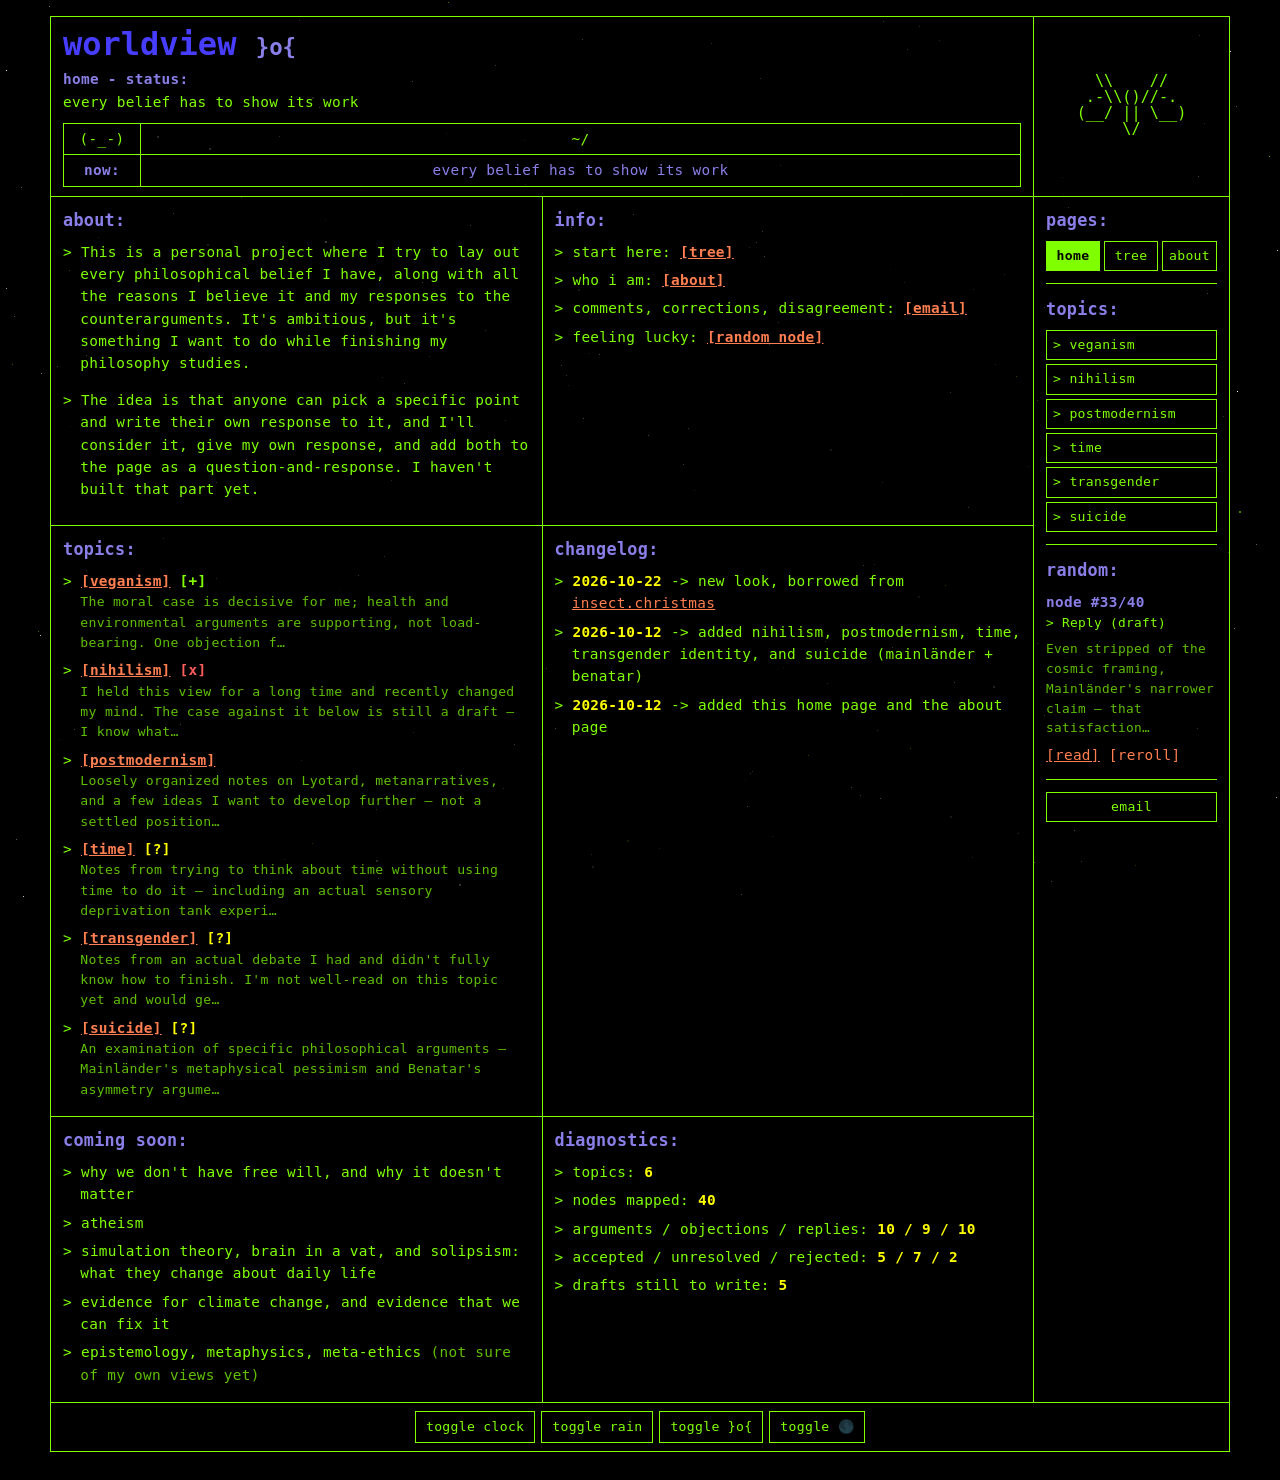
==== index.html @ 3810421f "First commit" ====
<!DOCTYPE html>
<html lang="en">
<head>
<meta charset="UTF-8">
<meta name="viewport" content="width=device-width, initial-scale=1.0">
<meta name="theme-color" content="#7fff00">
<title>worldview</title>
<link rel="stylesheet" href="style.css">
</head>
<body data-page="home">

  <canvas id="stars" aria-hidden="true"></canvas>
  <canvas id="rain" aria-hidden="true"></canvas>
  <a class="skip" href="#pageContent">skip to content</a>

  <div class="frame">
    <header class="cell head" id="topbar"></header>
    <aside class="cell mascot" id="mascot"></aside>

    <main class="main home-main" id="pageContent" tabindex="-1">
      <section class="cell prose">
        <h2 class="lbl">about:</h2>
        <p>This is a personal project where I try to lay out every philosophical belief I have, along with all the reasons I believe it and my responses to the counterarguments. It's ambitious, but it's something I want to do while finishing my philosophy studies.</p>
        <p>The idea is that anyone can pick a specific point and write their own response to it, and I'll consider it, give my own response, and add both to the page as a question-and-response. I haven't built that part yet.</p>
      </section>

      <section class="cell">
        <h2 class="lbl">info:</h2>
        <ul class="lines">
          <li>start here: <b><a href="tree.html">[tree]</a></b></li>
          <li>who i am: <b><a href="about.html">[about]</a></b></li>
          <li>comments, corrections, disagreement: <b><a href="mailto:JaronVC@proton.me">[email]</a></b></li>
          <li>feeling lucky: <b><a href="#" id="homeRandom">[random node]</a></b></li>
        </ul>
      </section>

      <section class="cell">
        <h2 class="lbl">topics:</h2>
        <ul class="lines" id="homeTopics"></ul>
      </section>

      <section class="cell">
        <h2 class="lbl">changelog:</h2>
        <ul class="lines">
          <li><b class="date">2026-10-22</b> -> new look, borrowed from <a href="https://insect.christmas/">insect.christmas</a></li>
          <li><b class="date">2026-10-12</b> -> added nihilism, postmodernism, time, transgender identity, and suicide (mainländer + benatar)</li>
          <li><b class="date">2026-10-12</b> -> added this home page and the about page</li>
        </ul>
      </section>

      <section class="cell">
        <h2 class="lbl">coming soon:</h2>
        <ul class="lines">
          <li>why we don't have free will, and why it doesn't matter</li>
          <li>atheism</li>
          <li>simulation theory, brain in a vat, and solipsism: what they change about daily life</li>
          <li>evidence for climate change, and evidence that we can fix it</li>
          <li>epistemology, metaphysics, meta-ethics <span class="dim">(not sure of my own views yet)</span></li>
        </ul>
      </section>

      <section class="cell">
        <h2 class="lbl">diagnostics:</h2>
        <div id="diag" class="lines"></div>
      </section>
    </main>

    <nav class="cell sidenav" id="navigation" aria-label="site"></nav>
    <footer class="cell fxbar" id="fxbar"></footer>
  </div>

  <script src="data.js"></script>
  <script src="site.js"></script>
  <script src="fx.js"></script>
  <script src="home.js"></script>
</body>
</html>
---- style.css ----
/* =========================================================
   worldview — theme modelled on insect.christmas
   chartreuse on black, monospace, 1px bordered cells,
   slateblue labels, yellow dates, coral links, "> " lines
   ========================================================= */

:root {
  --mono: "DejaVu Sans Mono", "Liberation Mono", Menlo, Consolas, "Courier New", monospace;

  --ink: #7fff00;            /* chartreuse */
  --line: #7fff00;
  --dim: rgba(127, 255, 0, 0.35);
  --panel: rgba(0, 0, 0, 0.72);
  --panel-2: rgba(0, 0, 0, 0.35);
  --btn-bg: #000;
  --btn-ink: #7fff00;
  --slate: #8a7fe8;          /* slateblue, nudged lighter for contrast */
  --link: #ff7f50;           /* coral */
  --date: #ffff00;           /* yellow */
  --obj: #ff7f50;
  --rep: #00e5e5;
  --ok: #7fff00;
  --warn: #ffff00;
  --bad: #ff5c5c;
  --hover-bg: #000;
  --hover-ink: #ffff00;
  --sel-bg: #7fff00;
  --sel-ink: #000;
}

/* grey "invert" mode, same idea as the toggle on insect.christmas */
body.invert-mode {
  --ink: #1a1a1a;
  --line: #777;
  --dim: rgba(0, 0, 0, 0.3);
  --panel: rgba(190, 190, 190, 0.92);
  --panel-2: rgba(160, 160, 160, 0.4);
  --btn-bg: #c4c4c4;
  --btn-ink: #111;
  --slate: #2f2a8f;
  --link: #004488;
  --date: #6b5200;
  --obj: #8a2f0e;
  --rep: #00506a;
  --ok: #1d6600;
  --warn: #6b5200;
  --bad: #a3270a;
  --hover-bg: #bcbcbc;
  --hover-ink: #000;
  --sel-bg: #1a1a1a;
  --sel-ink: #e6e6e6;
}

* { box-sizing: border-box; }

html {
  background: #000;
  cursor: url("data:image/svg+xml;utf8,<svg xmlns='http://www.w3.org/2000/svg' width='24' height='24'><path d='M3 2 L3 18 L7.5 14 L11 21 L14 19.5 L10.5 13 L16.5 12.5 Z' fill='%237fff00' stroke='black' stroke-width='1.2'/></svg>") 3 2, auto;
}

a, button, summary, label {
  cursor: url("data:image/svg+xml;utf8,<svg xmlns='http://www.w3.org/2000/svg' width='24' height='24'><path d='M3 2 L3 18 L7.5 14 L11 21 L14 19.5 L10.5 13 L16.5 12.5 Z' fill='%23ffff00' stroke='black' stroke-width='1.2'/></svg>") 3 2, pointer;
}

body {
  margin: 0;
  background: transparent;
  color: var(--ink);
  font: 0.9rem/1.55 var(--mono);
  letter-spacing: 0.3px;
}

canvas#stars {
  position: fixed;
  inset: 0;
  width: 100%;
  height: 100%;
  z-index: -1;
}

body.invert-mode canvas#stars { filter: brightness(0.65) contrast(0.95) saturate(0.8); }

canvas#rain {
  position: fixed;
  inset: 0;
  width: 100%;
  height: 100%;
  z-index: 9998;
  pointer-events: none;
}

a { color: var(--link); }
a:hover { background: var(--hover-bg); color: var(--hover-ink); }

:focus-visible { outline: 2px dashed var(--date); outline-offset: 2px; }

hr { border: 0; border-top: 1px solid var(--line); margin: 14px 0; }

.skip {
  position: absolute;
  left: 8px;
  top: -60px;
  z-index: 10000;
  background: #000;
  color: var(--ink);
  border: 1px solid var(--line);
  padding: 6px 10px;
}
.skip:focus { top: 8px; }

.sr-only {
  position: absolute;
  width: 1px;
  height: 1px;
  overflow: hidden;
  clip: rect(0 0 0 0);
  white-space: nowrap;
}

/* ---------- frame: header / main / side nav / fx bar ---------- */

.frame {
  width: min(1180px, calc(100% - 24px));
  margin: 16px auto 28px;
  padding: 0 1px 1px 0;
  display: grid;
  grid-template-columns: minmax(0, 1fr) 196px;
  grid-template-areas:
    "head mascot"
    "main side"
    "fx   fx";
}

.cell {
  border: 1px solid var(--line);
  background: var(--panel);
  margin: 0 -1px -1px 0;
  padding: 10px 12px;
  min-width: 0;
}

.head   { grid-area: head; }
.mascot { grid-area: mascot; display: grid; place-items: center; padding: 6px; }
.main   { grid-area: main; min-width: 0; }
.sidenav { grid-area: side; max-height: 62vh; min-height: 360px; overflow: auto; }
/* the home page grows with its content, so the side nav should stretch with it */
body[data-page="home"] .sidenav { max-height: none; overflow: visible; }
.fxbar  { grid-area: fx; }

.lbl {
  color: var(--slate);
  font-size: 1.05rem;
  font-weight: bold;
  margin: 0 0 8px;
}

.slate { color: var(--slate); }
.date  { color: var(--date); font-weight: bold; }
.dim   { opacity: 0.75; }
.small { font-size: 0.8rem; }
.sm    { margin: 0; }
.sm2   { margin: 0 0 6px; }

/* ---------- header ---------- */

.logo {
  font-size: 2rem;
  line-height: 1.1;
  margin: 0 0 6px;
  letter-spacing: 0;
}
.logo a { color: inherit; text-decoration: none; }
.logo a:hover { background: none; }
.logo .glyph { color: var(--slate); font-size: 1.4rem; }

.mini {
  display: grid;
  grid-template-columns: auto minmax(0, 1fr);
  margin: 10px 1px 0 0;
}
.mini > div {
  border: 1px solid var(--line);
  background: var(--panel-2);
  padding: 4px 10px;
  margin: 0 -1px -1px 0;
  text-align: center;
  min-width: 0;
  overflow-wrap: anywhere;
}
.mini.meta > div { text-align: left; }
.mini .k { color: var(--slate); font-weight: bold; }

#smiley { white-space: pre; min-width: 9ch; }

.mascot a { display: block; text-decoration: none; color: var(--ink); }
.mascot a:hover { background: none; }
#moth {
  margin: 0;
  font: 0.95rem/1.05 var(--mono);
  letter-spacing: 0;
  white-space: pre;
  text-align: center;
}

/* ---------- side nav ---------- */

.navgrid {
  display: grid;
  grid-template-columns: repeat(3, 1fr);
  gap: 4px;
}
.topiclist { display: grid; gap: 4px; }

.btn,
.fxbtn,
.linkbtn {
  font: inherit;
  letter-spacing: 0.3px;
}

.btn {
  display: block;
  border: 1px solid var(--line);
  background: var(--btn-bg);
  color: var(--btn-ink);
  padding: 4px 6px;
  text-align: center;
  text-decoration: none;
  font-size: 0.82rem;
}
.btn.left { text-align: left; }
.btn:hover, .btn:focus-visible { border-color: var(--date); background: var(--hover-bg); color: var(--btn-ink); }
.btn.on { background: var(--sel-bg); color: var(--sel-ink); font-weight: bold; }

.sidenav h2 { margin-top: 0; }
.sidenav hr { margin: 12px 0; }
.rand p { margin: 0 0 6px; }

.linkbtn {
  background: none;
  border: 0;
  color: var(--link);
  padding: 0;
}
.linkbtn:hover { background: var(--hover-bg); color: var(--hover-ink); }

/* ---------- fx bar ---------- */

.fxbar { text-align: center; padding: 8px; }
.fxbar .row { display: flex; flex-wrap: wrap; gap: 6px; justify-content: center; align-items: center; }

.fxbtn {
  background: var(--btn-bg);
  color: var(--btn-ink);
  border: 1px solid var(--line);
  padding: 5px 10px;
  font-size: 0.82rem;
  transition: border-color 0.3s ease;
}
.fxbtn:hover { border-color: var(--date); }
.fxbtn:active { border-color: var(--slate); }
.fxbtn[aria-pressed="true"] { border-style: double; border-width: 3px; padding: 3px 8px; }

#systemClock { font-size: 0.85rem; }

#trail { position: fixed; inset: 0; pointer-events: none; z-index: 9999; }
#trail .moth {
  position: fixed;
  top: 0;
  left: 0;
  font-size: 18px;
  color: var(--ink);
  transition: color 0.5s ease;
  white-space: nowrap;
}

/* ---------- plain pages (home, about) ---------- */

.home-main {
  display: grid;
  grid-template-columns: repeat(2, minmax(0, 1fr));
}
.home-main > .cell { margin: 0 -1px -1px 0; }

.prose p,
.body-text p {
  margin: 0 0 1em;
  padding-left: 2ch;
  text-indent: -2ch;
  max-width: 82ch;
  overflow-wrap: anywhere;
}
.prose p::before,
.body-text p::before { content: "> "; }
.body-text p { white-space: pre-line; }

.prose .quote { color: var(--slate); font-style: italic; }
.prose h2 { margin-top: 0; }
.prose section + section { border-top: 1px solid var(--line); margin-top: 16px; padding-top: 14px; }

.lines { list-style: none; margin: 0; padding: 0; }
.lines li { margin: 0 0 6px; padding-left: 2ch; text-indent: -2ch; overflow-wrap: anywhere; }
.lines li::before { content: "> "; }
.lines .why { display: block; opacity: 0.75; font-size: 0.82rem; text-indent: 0; }

.scroll { max-height: 62vh; min-height: 320px; overflow: auto; }

/* ---------- verdict marks ---------- */

.vmark { font-weight: bold; }
.v-ok   { color: var(--ok); }
.v-warn { color: var(--warn); }
.v-bad  { color: var(--bad); }

/* ---------- tree page ---------- */

.tree-main {
  display: grid;
  grid-template-columns: 292px minmax(0, 1fr);
}
.tree-main > .cell { margin: 0 -1px -1px 0; max-height: 62vh; min-height: 360px; }

.treecell { display: flex; flex-direction: column; }
.treecell .top { display: flex; align-items: center; justify-content: space-between; gap: 8px; margin-bottom: 8px; }
.treecell .top .lbl { margin: 0; }

#sidebar { flex: 1; min-height: 0; overflow: auto; margin: 0 -4px; padding: 0 4px; }

.tree, .tree ul { list-style: none; margin: 0; padding: 0; }
.tree ul { margin-left: 9px; padding-left: 7px; border-left: 1px solid var(--dim); }

.trow { display: flex; align-items: flex-start; }
.caret, .caret-pad { flex: 0 0 20px; text-align: center; }
.caret {
  background: none;
  border: 0;
  color: var(--ink);
  font: inherit;
  padding: 1px 0;
}
.caret:hover { color: var(--date); }

.tlink {
  flex: 1;
  min-width: 0;
  display: block;
  padding: 1px 4px;
  color: var(--ink);
  text-decoration: none;
  line-height: 1.4;
  overflow-wrap: anywhere;
}
.tlink:hover { background: var(--hover-bg); color: var(--hover-ink); }
.tlink[aria-current="page"] { background: var(--sel-bg); color: var(--sel-ink); font-weight: bold; }
.tlink[aria-current="page"] .vmark,
.tlink[aria-current="page"] .tg,
.tlink[aria-current="page"] .count { color: var(--sel-ink); }

.tg { color: var(--slate); font-weight: bold; margin-right: 4px; }
.t-objection > .trow .tlink { color: var(--obj); }
.t-reply > .trow .tlink { color: var(--rep); }
.t-objection > .trow .tlink:hover,
.t-reply > .trow .tlink:hover { color: var(--hover-ink); }
.t-objection > .trow .tlink[aria-current="page"],
.t-reply > .trow .tlink[aria-current="page"] { color: var(--sel-ink); }

.count { color: var(--date); font-size: 0.78rem; margin-left: 4px; white-space: nowrap; }
.lbl-ttl, .tlink, .kid-title, .crumbs, .tg { text-transform: lowercase; }

.legend { border-top: 1px solid var(--line); margin-top: 8px; padding-top: 8px; font-size: 0.76rem; line-height: 1.6; }
.legend b { color: var(--slate); }
.legend .kv { display: inline-block; margin-right: 8px; white-space: nowrap; }

/* ---------- content pane ---------- */

.crumbs { margin: 0 0 10px; padding: 0; list-style: none; font-size: 0.82rem; }
.crumbs li { display: inline; }
.crumbs li + li::before { content: " / "; color: var(--slate); }
.crumbs [aria-current] { font-weight: bold; }

.node-title {
  color: var(--slate);
  font-size: 1.35rem;
  line-height: 1.25;
  margin: 0 0 10px;
  text-transform: lowercase;
  overflow-wrap: anywhere;
}

.tldr { margin: 12px 0 0; padding-left: 2ch; text-indent: -2ch; }
.tldr::before { content: "> "; }
.tldr b { color: var(--slate); }

.kids { margin-top: 4px; }
.kidlist { list-style: none; margin: 0; padding: 0; }
.kid {
  display: block;
  border-top: 1px solid var(--dim);
  padding: 7px 4px;
  color: var(--ink);
  text-decoration: none;
}
.kidlist li:last-child .kid { border-bottom: 1px solid var(--dim); }
.kid:hover { background: var(--hover-bg); color: var(--ink); }
.kid:hover .kid-title { color: var(--hover-ink); }
.kid-title { display: block; font-weight: bold; overflow-wrap: anywhere; }
.kid-sum { display: block; opacity: 0.8; font-size: 0.82rem; margin-top: 2px; }
.kid.t-objection .kid-title { color: var(--obj); }
.kid.t-reply .kid-title { color: var(--rep); }
.kid.t-objection:hover .kid-title,
.kid.t-reply:hover .kid-title { color: var(--hover-ink); }

/* ---------- responsive ---------- */

@media (max-width: 900px) {
  .frame {
    grid-template-columns: minmax(0, 1fr) auto;
    grid-template-areas:
      "head mascot"
      "main main"
      "side side"
      "fx   fx";
  }
  .logo { font-size: 1.6rem; }
  #moth { font-size: 0.7rem; }
  .home-main { grid-template-columns: minmax(0, 1fr); }
  .tree-main { grid-template-columns: minmax(0, 1fr); }
  .tree-main > .cell { max-height: none; min-height: 0; }
  .treecell { max-height: 42vh !important; }
  .scroll { max-height: none; min-height: 0; }
  .sidenav { max-height: none; min-height: 0; overflow: visible; }
  .topiclist { grid-template-columns: repeat(auto-fill, minmax(130px, 1fr)); }
}

@media (prefers-reduced-motion: reduce) {
  .fxbtn { transition: none; }
}
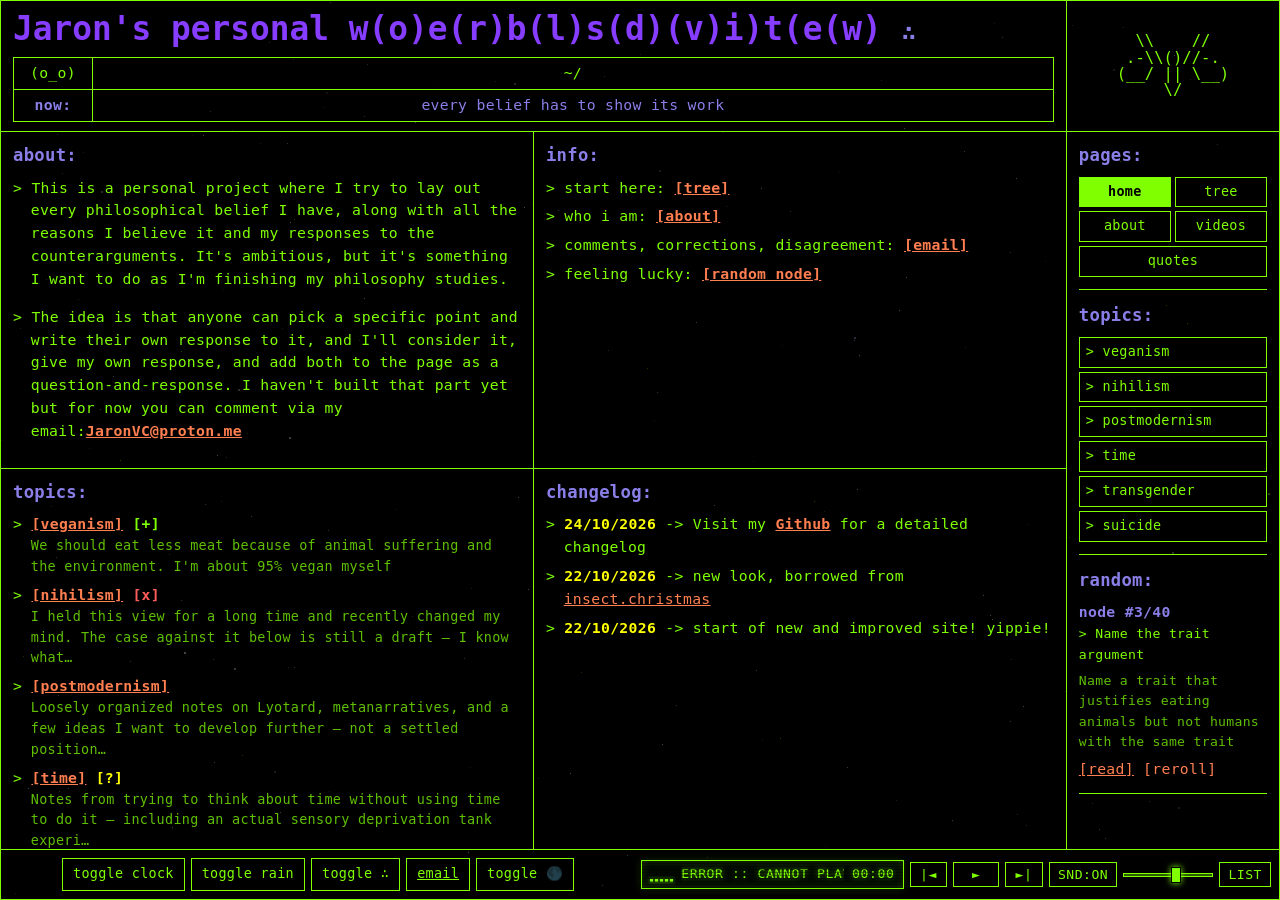
==== commit 74b7f72a: "going a little crazy" ====
--- a/index.html
+++ b/index.html
@@ -20,8 +20,8 @@
     <main class="main home-main" id="pageContent" tabindex="-1">
       <section class="cell prose">
         <h2 class="lbl">about:</h2>
-        <p>This is a personal project where I try to lay out every philosophical belief I have, along with all the reasons I believe it and my responses to the counterarguments. It's ambitious, but it's something I want to do while finishing my philosophy studies.</p>
-        <p>The idea is that anyone can pick a specific point and write their own response to it, and I'll consider it, give my own response, and add both to the page as a question-and-response. I haven't built that part yet.</p>
+        <p>This is a personal project where I try to lay out every philosophical belief I have, along with all the reasons I believe it and my responses to the counterarguments. It's ambitious, but it's something I want to do as I'm finishing my philosophy studies.</p>
+        <p>The idea is that anyone can pick a specific point and write their own response to it, and I'll consider it, give my own response, and add both to the page as a question-and-response. I haven't built that part yet but for now you can comment via my email:<b><a href="mailto:JaronVC@proton.me">JaronVC@proton.me</a></b></p>
       </section>
 
       <section class="cell">
@@ -42,9 +42,9 @@
       <section class="cell">
         <h2 class="lbl">changelog:</h2>
         <ul class="lines">
-          <li><b class="date">2026-10-22</b> -> new look, borrowed from <a href="https://insect.christmas/">insect.christmas</a></li>
-          <li><b class="date">2026-10-12</b> -> added nihilism, postmodernism, time, transgender identity, and suicide (mainländer + benatar)</li>
-          <li><b class="date">2026-10-12</b> -> added this home page and the about page</li>
+          <li><b class="date">24/10/2026</b> -> Visit my <b><a href="https://github.com/JaronVC/Personal-website">Github</a></b> for a detailed changelog</li>
+          <li><b class="date">22/10/2026</b> -> new look, borrowed from <a href="https://insect.christmas/">insect.christmas</a></li>
+          <li><b class="date">22/10/2026</b> -> start of new and improved site! yippie!</li>
         </ul>
       </section>
 
--- a/style.css
+++ b/style.css
@@ -54,6 +54,7 @@
 * { box-sizing: border-box; }
 
 html {
+  font-size: clamp(16px, calc(10px + 0.5vw), 24px);   /* grows on big screens */
   background: #000;
   cursor: url("data:image/svg+xml;utf8,<svg xmlns='http://www.w3.org/2000/svg' width='24' height='24'><path d='M3 2 L3 18 L7.5 14 L11 21 L14 19.5 L10.5 13 L16.5 12.5 Z' fill='%237fff00' stroke='black' stroke-width='1.2'/></svg>") 3 2, auto;
 }
@@ -120,11 +121,14 @@
 /* ---------- frame: header / main / side nav / fx bar ---------- */
 
 .frame {
-  width: min(1180px, calc(100% - 24px));
-  margin: 16px auto 28px;
+  width: 100%;
+  height: 100vh;
+  height: 100dvh;
+  margin: 0;
   padding: 0 1px 1px 0;
   display: grid;
-  grid-template-columns: minmax(0, 1fr) 196px;
+  grid-template-columns: minmax(0, 1fr) 13rem;
+  grid-template-rows: auto minmax(0, 1fr) auto;
   grid-template-areas:
     "head mascot"
     "main side"
@@ -137,14 +141,13 @@
   margin: 0 -1px -1px 0;
   padding: 10px 12px;
   min-width: 0;
+  position: relative;   /* keeps .sr-only labels inside the scrolling cell */
 }
 
 .head   { grid-area: head; }
 .mascot { grid-area: mascot; display: grid; place-items: center; padding: 6px; }
-.main   { grid-area: main; min-width: 0; }
-.sidenav { grid-area: side; max-height: 62vh; min-height: 360px; overflow: auto; }
-/* the home page grows with its content, so the side nav should stretch with it */
-body[data-page="home"] .sidenav { max-height: none; overflow: visible; }
+.main   { grid-area: main; min-width: 0; min-height: 0; }
+.sidenav { grid-area: side; min-height: 0; overflow: auto; }
 .fxbar  { grid-area: fx; }
 
 .lbl {
@@ -279,6 +282,7 @@
 .home-main {
   display: grid;
   grid-template-columns: repeat(2, minmax(0, 1fr));
+  overflow: auto;
 }
 .home-main > .cell { margin: 0 -1px -1px 0; }
 
@@ -287,7 +291,7 @@
   margin: 0 0 1em;
   padding-left: 2ch;
   text-indent: -2ch;
-  max-width: 82ch;
+  max-width: 90ch;
   overflow-wrap: anywhere;
 }
 .prose p::before,
@@ -303,7 +307,7 @@
 .lines li::before { content: "> "; }
 .lines .why { display: block; opacity: 0.75; font-size: 0.82rem; text-indent: 0; }
 
-.scroll { max-height: 62vh; min-height: 320px; overflow: auto; }
+.scroll { min-height: 0; overflow: auto; }
 
 /* ---------- verdict marks ---------- */
 
@@ -316,9 +320,10 @@
 
 .tree-main {
   display: grid;
-  grid-template-columns: 292px minmax(0, 1fr);
-}
-.tree-main > .cell { margin: 0 -1px -1px 0; max-height: 62vh; min-height: 360px; }
+  grid-template-columns: 20rem minmax(0, 1fr);
+  grid-template-rows: minmax(0, 1fr);
+}
+.tree-main > .cell { margin: 0 -1px -1px 0; min-height: 0; overflow: auto; }
 
 .treecell { display: flex; flex-direction: column; }
 .treecell .top { display: flex; align-items: center; justify-content: space-between; gap: 8px; margin-bottom: 8px; }
@@ -414,6 +419,9 @@
 
 @media (max-width: 900px) {
   .frame {
+    height: auto;
+    min-height: 100vh;
+    grid-template-rows: auto;
     grid-template-columns: minmax(0, 1fr) auto;
     grid-template-areas:
       "head mascot"
@@ -425,8 +433,10 @@
   #moth { font-size: 0.7rem; }
   .home-main { grid-template-columns: minmax(0, 1fr); }
   .tree-main { grid-template-columns: minmax(0, 1fr); }
-  .tree-main > .cell { max-height: none; min-height: 0; }
-  .treecell { max-height: 42vh !important; }
+  .tree-main { grid-template-rows: auto; }
+  .tree-main > .cell { overflow: visible; }
+  .home-main { overflow: visible; }
+  .treecell { max-height: 42vh; overflow: auto !important; }
   .scroll { max-height: none; min-height: 0; }
   .sidenav { max-height: none; min-height: 0; overflow: visible; }
   .topiclist { grid-template-columns: repeat(auto-fill, minmax(130px, 1fr)); }
